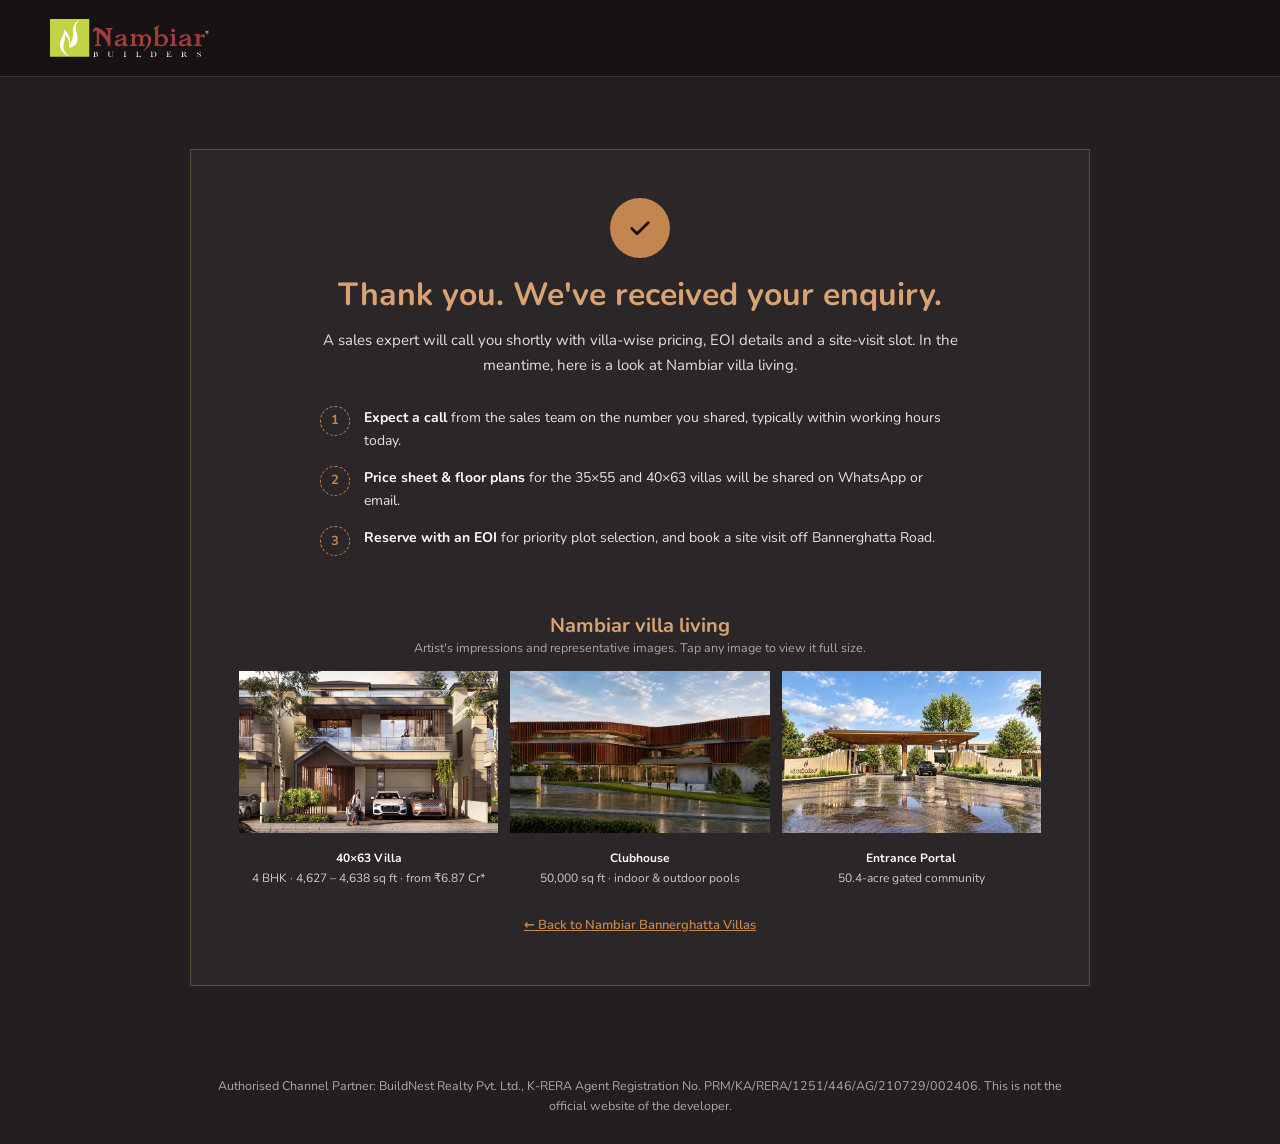
==== thank-you.html @ ddde12aa "Nambiar Ultra-Luxury Villas, Bannerghatta Road landing page Casa Luxura format, Charcoal & Timber th" ====
<!DOCTYPE html>
<html lang="en-IN" class="theme-timber">
<head>
<meta charset="utf-8">
<meta name="viewport" content="width=device-width, initial-scale=1, viewport-fit=cover">
<title>Thank You | Nambiar Bannerghatta Villas</title>
<meta name="robots" content="noindex, nofollow">
<meta name="description" content="Thanks for your enquiry about Nambiar Ultra-Luxury Villas, Bannerghatta Road. The sales team will call you shortly with the price sheet, floor plans and EOI details.">
<link rel="icon" type="image/png" sizes="32x32" href="assets/img/favicon-32x32.png">
<link rel="apple-touch-icon" sizes="180x180" href="assets/img/apple-touch-icon.png">
<link rel="stylesheet" href="assets/css/styles.css">
<script src="assets/js/config.js"></script>
<script>
  window.dataLayer = window.dataLayer || [];
  // Fire the conversion event only once per real enquiry: the form leaves a one-time lead_id in this tab.
  // A refresh, a bookmark or a direct visit gets "thank_you_revisit" instead, so it can't count as a second lead.
  (function () {
    var id = null;
    try { id = sessionStorage.getItem("psw_ty"); sessionStorage.removeItem("psw_ty"); } catch (e) {}
    window.dataLayer.push(id
      ? { event: "lead_thank_you", project: "Nambiar Ultra-Luxury Villas Bannerghatta Road", lead_id: id }
      : { event: "thank_you_revisit", project: "Nambiar Ultra-Luxury Villas Bannerghatta Road" });
  })();
  (function (id) {
    if (!id) return;
    (function(w,d,s,l,i){w[l]=w[l]||[];w[l].push({'gtm.start':new Date().getTime(),event:'gtm.js'});var f=d.getElementsByTagName(s)[0],j=d.createElement(s),dl=l!='dataLayer'?'&l='+l:'';j.async=true;j.src='https://www.googletagmanager.com/gtm.js?id='+i+dl;f.parentNode.insertBefore(j,f);})(window,document,'script','dataLayer',id);
  })(window.SS_CONFIG && window.SS_CONFIG.gtmId);
</script>
</head>
<body>
<svg class="sprite" width="0" height="0" aria-hidden="true" focusable="false">
  <symbol id="i-phone" viewBox="0 0 24 24"><path fill="currentColor" d="M6.6 10.8a15.1 15.1 0 0 0 6.6 6.6l2.2-2.2c.3-.3.7-.4 1-.2 1.1.4 2.3.6 3.6.6.6 0 1 .4 1 1V20c0 .6-.4 1-1 1A17 17 0 0 1 3 4c0-.6.4-1 1-1h3.5c.6 0 1 .4 1 1 0 1.3.2 2.5.6 3.6.1.3 0 .7-.2 1z"/></symbol>
  <symbol id="i-wa" viewBox="0 0 24 24"><path fill="currentColor" d="M12 2a10 10 0 0 0-8.6 15.1L2 22l5-1.3A10 10 0 1 0 12 2zm0 18.2c-1.6 0-3.1-.4-4.4-1.2l-.3-.2-3 .8.8-2.9-.2-.3A8.2 8.2 0 1 1 12 20.2zm4.5-6.1c-.2-.1-1.5-.7-1.7-.8-.2-.1-.4-.1-.6.1l-.8 1c-.1.2-.3.2-.5.1a6.7 6.7 0 0 1-3.3-2.9c-.3-.4.2-.4.7-1.4.1-.2 0-.3 0-.5l-.8-1.8c-.2-.5-.4-.4-.6-.4h-.5c-.2 0-.5.1-.7.3-.2.3-.9.9-.9 2.2s.9 2.5 1 2.7c.1.2 1.8 2.8 4.4 3.9 1.6.7 2.3.8 3.1.6.5-.1 1.5-.6 1.7-1.2.2-.6.2-1.1.2-1.2-.1-.1-.3-.2-.5-.3z"/></symbol>
  <symbol id="i-close" viewBox="0 0 24 24"><path d="M6 6l12 12M18 6L6 18" stroke="currentColor" stroke-width="1.8" stroke-linecap="round"/></symbol>
</svg>

<header class="site-header" id="top">
  <div class="wrap header-inner">
    <a class="brand brand-lockup" href="index.html" aria-label="Nambiar Builders, authorised channel partner, back to the villas page">
      <img class="brand-logo" src="assets/img/nambiar-logo-white.svg" width="159" height="38" alt="Nambiar Builders">
      
      <span class="brand-cp">Authorized<br>Channel Partner</span>
    </a>
  </div>
</header>

<main class="ty">
  <div class="wrap">
    <section class="ty-card" aria-labelledby="ty-title">
      <div class="ty-tick" aria-hidden="true"><svg viewBox="0 0 24 24" width="28" height="28"><path fill="none" stroke="currentColor" stroke-width="2.4" stroke-linecap="round" stroke-linejoin="round" d="M5 12.5l4.5 4.5L19 7.5"/></svg></div>
      <h1 id="ty-title" class="display">Thank you. We've received your enquiry.</h1>
      <p class="ty-lede">A sales expert will call you shortly with villa-wise pricing, EOI details and a site-visit slot. In the meantime, here is a look at Nambiar villa living.</p>
      <ol class="ty-steps">
        <li><span class="no">1</span><span><strong>Expect a call</strong> from the sales team on the number you shared, typically within working hours today.</span></li>
        <li><span class="no">2</span><span><strong>Price sheet &amp; floor plans</strong> for the 35×55 and 40×63 villas will be shared on WhatsApp or email.</span></li>
        <li><span class="no">3</span><span><strong>Reserve with an EOI</strong> for priority plot selection, and book a site visit off Bannerghatta Road.</span></li>
      </ol>
      <div class="ty-actions">
        <a class="btn js-phone" href="#" hidden><svg aria-hidden="true" width="16" height="16"><use href="#i-phone"/></svg>&nbsp;Call Sales Now</a>
        <a class="btn-outline js-whatsapp" href="#" target="_blank" rel="noopener" hidden><svg aria-hidden="true" width="16" height="16"><use href="#i-wa"/></svg>&nbsp;Chat on WhatsApp</a>
      </div>

      <div class="ty-plans">
        <h2>Nambiar villa living</h2>
        <p>Artist's impressions and representative images. Tap any image to view it full size.</p>
        <div class="ty-grid">
          <figure><button class="js-lightbox" type="button" data-full="assets/img/elev-4063w-900.webp" data-caption="Artist's impression"><img src="assets/img/elev-4063w-900.webp" width="900" height="506" alt="Villa elevation, artist's impression" loading="lazy" decoding="async"></button><figcaption><strong>40×63 Villa</strong>4 BHK · 4,627 – 4,638 sq ft · from ₹6.87 Cr*</figcaption></figure>
          <figure><button class="js-lightbox" type="button" data-full="assets/img/club-lake-900.webp" data-caption="Artist's impression"><img src="assets/img/club-lake-900.webp" width="900" height="506" alt="Clubhouse, artist's impression" loading="lazy" decoding="async"></button><figcaption><strong>Clubhouse</strong>50,000 sq ft · indoor &amp; outdoor pools</figcaption></figure>
          <figure><button class="js-lightbox" type="button" data-full="assets/img/portal-day-900.webp" data-caption="Artist's impression"><img src="assets/img/portal-day-900.webp" width="900" height="506" alt="Entrance portal, artist's impression" loading="lazy" decoding="async"></button><figcaption><strong>Entrance Portal</strong>50.4-acre gated community</figcaption></figure>
        </div>
      </div>
      <a class="ty-back" href="index.html">← Back to Nambiar Bannerghatta Villas</a>
    </section>
  </div>
</main>
<p class="ty-cp" style="max-width:900px;margin:0 auto;padding:18px max(16px,env(safe-area-inset-right,0px)) 28px max(16px,env(safe-area-inset-left,0px));font-size:12.5px;line-height:1.6;color:#a9a9a9;text-align:center">Authorised Channel Partner: BuildNest Realty Pvt. Ltd., K-RERA Agent Registration No. PRM/KA/RERA/1251/446/AG/210729/002406. This is not the official website of the developer.</p>

<dialog class="lightbox" id="lightbox" aria-label="Image viewer">
  <button class="modal-close" type="button" aria-label="Close" data-close><svg aria-hidden="true" width="18" height="18"><use href="#i-close"/></svg></button>
  <button class="lb-nav lb-prev" type="button" aria-label="Previous image">&#8249;</button>
  <figure><img src="" alt=""><figcaption></figcaption></figure>
  <button class="lb-nav lb-next" type="button" aria-label="Next image">&#8250;</button>
</dialog>

<script>
(function () {
  var CFG = window.SS_CONFIG || {};
  if (CFG.phoneE164) document.querySelectorAll(".js-phone").forEach(function (a) { a.href = "tel:" + CFG.phoneE164; a.hidden = false; });
  if (CFG.phoneDisplay) document.querySelectorAll(".js-phone-text").forEach(function (s) { s.textContent = String(CFG.phoneDisplay).replace(/ /g, " "); });
  if (CFG.whatsappNumber) {
    var href = "https://wa.me/" + String(CFG.whatsappNumber).replace(/\D/g, "") + "?text=" + encodeURIComponent(CFG.whatsappMessage || "");
    document.querySelectorAll(".js-whatsapp").forEach(function (a) { a.href = href; a.hidden = false; });
  }
  var lb = document.getElementById("lightbox"), img = lb.querySelector("img"), cap = lb.querySelector("figcaption");
  var items = Array.prototype.slice.call(document.querySelectorAll(".js-lightbox")), i = 0;
  function show(n) { i = (n + items.length) % items.length; img.src = items[i].getAttribute("data-full"); cap.textContent = img.alt = items[i].getAttribute("data-caption") || ""; }
  items.forEach(function (el, n) { el.addEventListener("click", function () { show(n); if (lb.showModal) lb.showModal(); else window.open(el.getAttribute("data-full"), "_blank"); }); });
  lb.querySelector(".lb-prev").addEventListener("click", function () { show(i - 1); });
  lb.querySelector(".lb-next").addEventListener("click", function () { show(i + 1); });
  lb.addEventListener("click", function (e) { if (e.target === lb || e.target.closest("[data-close]")) lb.close(); });
  lb.addEventListener("keydown", function (e) { if (e.key === "ArrowRight") show(i + 1); if (e.key === "ArrowLeft") show(i - 1); });
})();
</script>
</body>
</html>
---- assets/css/styles.css ----
/* Nambiar Ultra-Luxury Villas, Bannerghatta Road — landing page in the dark/gold "Casa Luxura" format.
   Montserrat throughout, charcoal #1b1b1b bands with a faint leaf texture, gold #f4c46a accents,
   gold accordion bars, pale-yellow location card, white site-visit popup with underline fields. */
/* Nambiar brand fonts, self-hosted */
@font-face{font-family:"Nunito";font-style:normal;font-weight:300;font-display:swap;src:url("../fonts/nunito-latin-300-normal.woff2") format("woff2")}
@font-face{font-family:"Nunito";font-style:normal;font-weight:400;font-display:swap;src:url("../fonts/nunito-latin-400-normal.woff2") format("woff2")}
@font-face{font-family:"Nunito";font-style:normal;font-weight:600;font-display:swap;src:url("../fonts/nunito-latin-600-normal.woff2") format("woff2")}
@font-face{font-family:"Nunito";font-style:normal;font-weight:700;font-display:swap;src:url("../fonts/nunito-latin-700-normal.woff2") format("woff2")}
@font-face{font-family:"Nunito";font-style:normal;font-weight:800;font-display:swap;src:url("../fonts/nunito-latin-800-normal.woff2") format("woff2")}
@font-face{font-family:"Jost";font-style:normal;font-weight:300;font-display:swap;src:url("../fonts/jost-latin-300-normal.woff2") format("woff2")}
@font-face{font-family:"Jost";font-style:normal;font-weight:400;font-display:swap;src:url("../fonts/jost-latin-400-normal.woff2") format("woff2")}
@font-face{font-family:"Jost";font-style:normal;font-weight:500;font-display:swap;src:url("../fonts/jost-latin-500-normal.woff2") format("woff2")}
@font-face{font-family:"Jost";font-style:normal;font-weight:600;font-display:swap;src:url("../fonts/jost-latin-600-normal.woff2") format("woff2")}
:root {
  --bg: #1b1b1b;
  --bg-2: #212121;
  --bg-3: #111111;
  --gold: #f4c46a;
  --gold-text: #f0bf5f;
  --gold-deep: #d9a441;
  --pale: #ecdc86;
  --text: #ffffff;
  --muted: #cfcfcf;
  --line: rgba(255,255,255,.14);
  --ink: #111111;
  --font: "Nunito", system-ui, -apple-system, "Segoe UI", sans-serif;
  --font-ui: "Jost", "Nunito", system-ui, sans-serif;
  --wrap: 1180px;
  --gutter: clamp(16px, 4vw, 40px);
  --header-h: 76px;
  color-scheme: dark;
}
*, *::before, *::after { box-sizing: border-box; }
[hidden] { display: none !important; }
html { scroll-behavior: smooth; scroll-padding-top: calc(var(--header-h) + 8px); -webkit-text-size-adjust: 100%; }
body { margin: 0; font-family: var(--font); font-size: 15px; line-height: 1.65; color: var(--text); background: var(--bg); overflow-x: hidden; }
img { max-width: 100%; height: auto; display: block; }
a { color: inherit; }
button { font: inherit; color: inherit; cursor: pointer; }
h1, h2, h3, h4 { margin: 0; line-height: 1.2; font-weight: 700; }
p { margin: 0 0 1em; }
.sprite { position: absolute; width: 0; height: 0; overflow: hidden; }
.sr-only { position: absolute; width: 1px; height: 1px; overflow: hidden; clip: rect(0 0 0 0); white-space: nowrap; }
.skip { position: absolute; left: -999px; top: 8px; background: #fff; color: #000; padding: 8px 14px; z-index: 200; }
.skip:focus { left: 8px; }
.wrap { width: 100%; max-width: calc(var(--wrap) + 2 * var(--gutter)); margin: 0 auto; padding: 0 var(--gutter); }
.center { text-align: center; }

/* leaf texture used on the dark bands */
.tex { position: relative; background-color: var(--bg); }
.tex::before { content: ""; position: absolute; inset: 0; pointer-events: none; opacity: .5;
  background-image:
    radial-gradient(ellipse 7px 3px at 20% 30%, rgba(255,255,255,.05) 60%, transparent 62%),
    radial-gradient(ellipse 3px 7px at 70% 60%, rgba(255,255,255,.05) 60%, transparent 62%),
    radial-gradient(ellipse 6px 2.5px at 45% 80%, rgba(255,255,255,.045) 60%, transparent 62%),
    radial-gradient(ellipse 2.5px 6px at 85% 15%, rgba(255,255,255,.045) 60%, transparent 62%);
  background-size: 46px 46px, 52px 52px, 38px 38px, 60px 60px; }
.tex > * { position: relative; }

/* ---------- buttons ---------- */
.btn-gold { display: inline-flex; align-items: center; justify-content: center; gap: 8px; min-height: 46px; padding: 0 26px; border: 0; border-radius: 2px; background: var(--gold); color: var(--ink); font-size: 12.5px; font-weight: 700; letter-spacing: .06em; text-transform: uppercase; text-decoration: none; box-shadow: 6px 6px 0 rgba(0,0,0,.55); transition: transform .15s, box-shadow .15s, background .15s; }
.btn-gold:hover { background: #f7d088; transform: translate(-1px,-1px); box-shadow: 8px 8px 0 rgba(0,0,0,.55); }
.btn-line { display: inline-flex; align-items: center; justify-content: center; min-height: 40px; padding: 0 18px; border: 1px solid var(--gold); border-radius: 2px; background: transparent; color: var(--gold); font-size: 12px; font-weight: 600; letter-spacing: .06em; text-transform: uppercase; text-decoration: none; }
.btn-line:hover { background: var(--gold); color: var(--ink); }

/* ---------- header ---------- */
.site-header { position: sticky; top: 0; z-index: 60; background: rgba(17,17,17,.92); backdrop-filter: blur(8px); -webkit-backdrop-filter: blur(8px); border-bottom: 1px solid rgba(244,196,106,.18); }
.header-inner { display: flex; align-items: center; gap: 18px; min-height: var(--header-h); }
.brand { display: inline-flex; align-items: center; gap: 14px; text-decoration: none; flex: 0 0 auto; }
.brand img { height: 38px; width: auto; }
.brand-cp { font-size: 10.5px; font-weight: 600; line-height: 1.3; letter-spacing: .14em; text-transform: uppercase; color: var(--muted); border-left: 1px solid var(--line); padding-left: 14px; }
.site-nav { display: none; margin-left: auto; gap: 20px; }
.site-nav a { white-space: nowrap; font-size: 12px; font-weight: 600; letter-spacing: .08em; text-transform: uppercase; text-decoration: none; color: #e8e8e8; padding: 6px 0; border-bottom: 2px solid transparent; }
.site-nav a:hover, .site-nav a.is-active { color: var(--gold); border-color: var(--gold); }
.hdr-cta { margin-left: auto; display: flex; gap: 10px; align-items: center; }
.hdr-cta .btn-gold { min-height: 40px; padding: 0 16px; box-shadow: none; }
.hdr-cta .btn-line { display: none; }
.nav-toggle { width: 42px; height: 42px; border: 1px solid var(--line); border-radius: 2px; background: transparent; display: inline-flex; flex-direction: column; align-items: center; justify-content: center; gap: 5px; }
.nav-toggle span { width: 18px; height: 2px; background: #fff; }
.site-nav.is-open { display: flex; position: absolute; left: 0; right: 0; top: 100%; flex-direction: column; gap: 0; padding: 8px var(--gutter) 16px; background: #111; border-bottom: 1px solid var(--line); }
.site-nav.is-open a { padding: 12px 0; border-bottom: 1px solid var(--line); }
@media (min-width: 1260px) {
  .site-nav { display: flex; }
  .nav-toggle { display: none; }
  .hdr-cta { margin-left: 22px; }
  .hdr-cta .btn-line { display: inline-flex; }
}
@media (max-width: 560px) {
  .brand img { height: 30px; }
  .brand-cp { display: none; }
  .hdr-cta .btn-gold { font-size: 11px; padding: 0 12px; }
}

/* ---------- hero ---------- */
.hero { position: relative; min-height: clamp(520px, 52vw, 720px); display: flex; overflow: hidden; background: #222; }
.hero > img { position: absolute; inset: 0; width: 100%; height: 100%; object-fit: cover; object-position: 60% 50%; }
.hero::after { content: ""; position: absolute; inset: 0; background:
  linear-gradient(90deg, rgba(0,0,0,.62) 0%, rgba(0,0,0,.25) 45%, rgba(0,0,0,.15) 60%, rgba(0,0,0,.55) 100%),
  linear-gradient(0deg, rgba(0,0,0,.65) 0%, transparent 38%); }
.hero-inner { position: relative; z-index: 1; width: 100%; display: grid; align-content: space-between; gap: 28px; padding-top: clamp(36px, 6vw, 80px); padding-bottom: clamp(22px, 3vw, 36px); }
.hero-big { margin: 0; text-transform: uppercase; color: #fff; line-height: .88; }
.hero-big small { display: block; font-size: clamp(16px, 2vw, 26px); font-weight: 600; letter-spacing: .04em; margin-bottom: 6px; }
.hero-big strong { display: block; font-size: clamp(64px, 11vw, 168px); font-weight: 200; letter-spacing: -.01em; }
.hero-big em { display: block; font-style: normal; font-size: clamp(20px, 2.6vw, 38px); font-weight: 600; letter-spacing: .02em; margin-top: 6px; }
.hero-right { justify-self: end; text-align: center; display: grid; gap: 10px; justify-items: center; }
.hero-right img { height: clamp(40px, 4vw, 54px); width: auto; }
.hero-right .h-line1 { font-size: clamp(18px, 2.2vw, 30px); font-weight: 500; letter-spacing: .04em; text-transform: uppercase; }
.hero-right .h-line2 { font-size: clamp(16px, 1.8vw, 24px); font-weight: 700; letter-spacing: .04em; text-transform: uppercase; color: var(--gold); }
.hero-strip { justify-self: end; display: flex; align-items: stretch; gap: 0; text-transform: uppercase; }
.hero-strip > div { padding: 4px 18px; text-align: left; }
.hero-strip > div + div { border-left: 1px solid rgba(255,255,255,.55); }
.hero-strip b { display: block; font-size: clamp(12.5px, 1.2vw, 15px); font-weight: 700; letter-spacing: .04em; }
.hero-strip span { font-size: 11px; letter-spacing: .04em; color: #eee; }
.hero-strip .price { font-size: clamp(22px, 2.2vw, 30px); font-weight: 800; color: var(--gold); letter-spacing: 0; }
.hero-strip .price small { font-size: 11px; font-weight: 700; color: #fff; margin-left: 3px; }
.hero-cta { justify-self: end; }
.hero-rep { position: absolute; right: 10px; bottom: 6px; z-index: 1; margin: 0; font-size: 10px; color: rgba(255,255,255,.7); }
@media (max-width: 760px) {
  .hero-inner { align-content: end; }
  .hero-big { margin-bottom: auto; }
  .hero-right, .hero-strip, .hero-cta { justify-self: start; text-align: left; justify-items: start; }
  .hero-strip > div:first-child { padding-left: 0; }
}

/* ---------- title band + fun facts ---------- */
.band { padding: clamp(34px, 5vw, 56px) 0; border-bottom: 1px solid #0d0d0d; }
.band-title { font-size: clamp(19px, 2.3vw, 30px); font-weight: 700; color: var(--gold-text); text-transform: uppercase; letter-spacing: .02em; text-align: center; }
.band-sub { max-width: 860px; margin: 10px auto 0; text-align: center; color: #e5e5e5; font-size: 14px; }
.facts { list-style: none; margin: clamp(28px, 4vw, 46px) 0 0; padding: 0; display: grid; grid-template-columns: repeat(2, 1fr); gap: 28px 16px; text-align: center; }
@media (min-width: 900px) { .facts { grid-template-columns: repeat(4, 1fr); } }
.fact-ic { width: 66px; height: 66px; margin: 0 auto 12px; border: 1.5px dashed rgba(255,255,255,.65); border-radius: 50%; display: grid; place-items: center; color: #fff; }
.fact-ic svg { width: 30px; height: 30px; }
.facts strong { display: block; font-size: clamp(19px, 2vw, 24px); font-weight: 700; color: var(--gold-text); }
.facts span { font-size: 11.5px; font-weight: 600; letter-spacing: .06em; text-transform: uppercase; }

/* ---------- section scaffolding ---------- */
.sec { padding: clamp(48px, 7vw, 88px) 0; }
.sec-alt { background: var(--bg-2); }
.h2 { font-size: clamp(22px, 2.6vw, 32px); font-weight: 700; color: var(--gold-text); text-align: center; }
.h2.upper { text-transform: uppercase; }
.sec-sub { text-align: center; color: #e0e0e0; font-size: 13.5px; margin: 10px auto 0; max-width: 820px; }
.sec-head { margin-bottom: clamp(26px, 4vw, 44px); }

/* ---------- about ---------- */
.about-grid { display: grid; gap: 32px; align-items: center; }
@media (min-width: 900px) { .about-grid { grid-template-columns: 1fr 1fr; gap: 48px; } }
.about-wm { position: relative; }
.about-wm::before { content: "About"; position: absolute; top: 14px; left: 50%; transform: translateX(-50%); font-size: 64px; font-weight: 800; color: rgba(255,255,255,.04); pointer-events: none; }
.about-h { font-size: clamp(30px, 4vw, 48px); font-weight: 800; color: var(--gold-text); text-transform: uppercase; margin-bottom: 20px; letter-spacing: .01em; }
.about-text p { font-size: 14.5px; color: #eaeaea; }
.about-text strong { color: #fff; }
.about-img { margin: 0; }
.about-img img { width: 100%; aspect-ratio: 4 / 5; object-fit: cover; }
@media (min-width: 900px) { .about-img img { aspect-ratio: 1 / 1; } }

/* ---------- highlights ---------- */
.hl { list-style: none; margin: 0; padding: 0; display: grid; grid-template-columns: repeat(2, 1fr); gap: 34px 16px; text-align: center; }
@media (min-width: 900px) { .hl { grid-template-columns: repeat(3, 1fr); gap: 44px 24px; } }
.hl li { display: grid; justify-items: center; gap: 12px; }
.hl .fact-ic { margin: 0; }
.hl strong { font-size: clamp(15px, 1.7vw, 20px); font-weight: 700; color: var(--gold-text); }

/* ---------- gold accordions (details/summary) ---------- */
.acc { display: grid; gap: 22px; }
.acc details { background: transparent; }
.acc summary { list-style: none; display: flex; align-items: center; justify-content: space-between; gap: 14px; padding: 14px 18px; background: var(--gold); color: var(--ink); font-size: 12.5px; font-weight: 700; letter-spacing: .04em; text-transform: uppercase; border-radius: 3px; cursor: pointer; }
.acc summary::-webkit-details-marker { display: none; }
.acc summary::after { content: ""; flex: 0 0 auto; width: 9px; height: 9px; border-right: 1.6px solid currentColor; border-bottom: 1.6px solid currentColor; transform: rotate(45deg) translateY(-3px); transition: transform .2s; }
.acc details[open] > summary { border-radius: 3px 3px 0 0; }
.acc details[open] > summary::after { transform: rotate(-135deg) translateY(-2px); }
.acc-body { padding: 22px 4px 6px; color: #e8e8e8; font-size: 14px; }
.acc-white .acc-body { background: #fff; color: #222; padding: 14px 14px 10px; font-size: 13px; border-radius: 0 0 3px 3px; }
.acc-white .acc-body p { margin: 0 0 8px; }
.acc-white .acc-body strong { color: #000; }
.lux-feature { display: grid; gap: 22px; align-items: center; margin-bottom: 18px; }
@media (min-width: 860px) { .lux-feature { grid-template-columns: 1fr 1.25fr; gap: 34px; } }
.lux-feature img { width: 100%; aspect-ratio: 16 / 9; object-fit: cover; }
.thumbs { display: grid; grid-template-columns: repeat(3, 1fr); gap: 10px; margin-top: 12px; }
@media (min-width: 860px) { .thumbs { grid-template-columns: repeat(6, 1fr); } }
.thumbs button { padding: 0; border: 0; background: #000; cursor: zoom-in; }
.thumbs img { width: 100%; aspect-ratio: 4 / 3; object-fit: cover; transition: opacity .2s; }
.thumbs button:hover img { opacity: .8; }
.ic-list { list-style: none; margin: 0; padding: 0; display: grid; grid-template-columns: repeat(2, 1fr); gap: 18px 14px; }
@media (min-width: 700px) { .ic-list { grid-template-columns: repeat(3, 1fr); } }
@media (min-width: 1000px) { .ic-list { grid-template-columns: repeat(6, 1fr); } }
.ic-list li { display: grid; justify-items: center; text-align: center; gap: 8px; font-size: 12.5px; font-weight: 600; }
.ic-list .fact-ic { width: 54px; height: 54px; margin: 0; }
.ic-list .fact-ic svg { width: 24px; height: 24px; }
.ic-list em { font-style: normal; font-size: 10.5px; color: var(--gold-text); }

/* ---------- price table ---------- */
.pt-wrap { overflow-x: auto; border: 1px solid rgba(244,196,106,.35); }
.pt { width: 100%; min-width: 640px; border-collapse: collapse; font-size: 14.5px; }
.pt th { background: var(--gold); color: var(--ink); font-size: 11.5px; font-weight: 700; letter-spacing: .08em; text-transform: uppercase; padding: 15px 12px; }
.pt td { padding: 15px 12px; text-align: center; border-top: 1px solid var(--line); }
.pt td:first-child { text-align: left; padding-left: 20px; font-weight: 600; }
.pt tbody tr:nth-child(odd) td { background: rgba(255,255,255,.03); }
.pt .p-cta { border: 0; background: none; padding: 0; color: var(--gold-text); font-weight: 700; text-decoration: underline; text-underline-offset: 3px; }
.fine { margin: 14px 0 0; font-size: 11.5px; color: #a9a9a9; text-align: center; }

/* ---------- gallery slider ---------- */
.slider { position: relative; }
.slide-row { display: grid; grid-auto-flow: column; grid-auto-columns: 100%; gap: 16px; overflow-x: auto; scroll-snap-type: x mandatory; scrollbar-width: none; }
.slide-row::-webkit-scrollbar { display: none; }
@media (min-width: 760px) { .slide-row { grid-auto-columns: calc(50% - 8px); } }
.slide-row figure { margin: 0; scroll-snap-align: start; }
.slide-row button { display: block; width: 100%; padding: 0; border: 0; background: #000; cursor: zoom-in; }
.slide-row img { width: 100%; aspect-ratio: 16 / 10; object-fit: cover; }
.slide-row figcaption { margin-top: 10px; text-align: center; font-size: 13px; font-weight: 600; }
.slide-row figcaption span { display: block; font-size: 11px; font-weight: 400; color: #a9a9a9; }
.s-nav { position: absolute; top: calc(50% - 30px); width: 44px; height: 44px; border: 0; background: rgba(0,0,0,.55); color: #fff; font-size: 30px; line-height: 1; display: grid; place-items: center; z-index: 2; }
.s-nav:hover { background: var(--gold); color: var(--ink); }
.s-prev { left: 8px; } .s-next { right: 8px; }
@media (min-width: 1300px) { .s-prev { left: -58px; } .s-next { right: -58px; } .s-nav { background: transparent; } }

/* ---------- master plan ---------- */
.mp-grid { display: grid; gap: 20px; }
@media (min-width: 860px) { .mp-grid { grid-template-columns: 1fr 1fr; } }
.mp-grid button { padding: 0; border: 0; background: #fff; cursor: zoom-in; display: block; width: 100%; }
.mp-grid img { width: 100%; height: clamp(280px, 34vw, 430px); object-fit: contain; background: #fff; }
.mp-grid figure { margin: 0; }
.mp-grid figcaption { margin-top: 10px; text-align: center; font-size: 12.5px; font-weight: 600; letter-spacing: .05em; text-transform: uppercase; color: var(--gold-text); }

/* ---------- floor plans ---------- */
.fp { display: grid; gap: 20px; }
@media (min-width: 700px) { .fp { grid-template-columns: repeat(2, 1fr); } }
.fp-card { background: #fff; color: var(--ink); display: flex; flex-direction: column; }
.fp-img { position: relative; padding: 0; border: 0; background: #fff; display: block; width: 100%; cursor: pointer; overflow: hidden; }
.fp-img img { width: 100%; aspect-ratio: 16 / 6.2; object-fit: contain; filter: blur(3px); opacity: .9; transform: scale(1.02); }
.fp-img .fp-lockbtn { position: absolute; left: 50%; top: 50%; transform: translate(-50%, -50%); }
.fp-meta { padding: 14px 16px 18px; display: grid; gap: 4px; text-align: center; border-top: 1px solid #eee; }
.fp-meta h3 { font-size: 15px; font-weight: 800; text-transform: uppercase; letter-spacing: .04em; }
.fp-meta p { margin: 0; font-size: 12.5px; color: #444; }
.fp-meta .fp-price { font-size: 15px; font-weight: 800; color: #9c6b13; }

/* ---------- why ---------- */
.why-grid { display: grid; gap: 30px; align-items: center; }
@media (min-width: 900px) { .why-grid { grid-template-columns: 1fr 1fr; gap: 40px; } }
.ticks { list-style: none; margin: 0; padding: 0; display: grid; gap: 18px; }
.ticks li { display: flex; gap: 10px; font-size: clamp(16px, 1.7vw, 20px); font-weight: 700; color: var(--gold-text); }
.ticks li::before { content: "\2714"; flex: 0 0 auto; }
.why-img img { width: 100%; aspect-ratio: 16 / 10; object-fit: cover; }

/* ---------- location ---------- */
.loc-grid { display: grid; gap: 24px; align-items: stretch; }
@media (min-width: 900px) { .loc-grid { grid-template-columns: 1fr 1.25fr; } }
.loc-card { background: var(--pale); color: var(--ink); padding: 24px 26px; }
.loc-card h3 { font-size: 15.5px; font-weight: 700; margin-bottom: 14px; }
.loc-card ul { margin: 0; padding-left: 18px; display: grid; gap: 8px; font-size: 13px; font-weight: 500; }
.loc-card .fine { text-align: left; color: #5b5326; }
.loc-map { position: relative; min-height: 320px; background: #2a2a2a; }
.loc-map iframe { position: absolute; inset: 0; width: 100%; height: 100%; border: 0; filter: grayscale(.2); }
.loc-map a { position: absolute; left: 12px; bottom: 12px; z-index: 1; }

/* ---------- spec columns ---------- */
.spec-cols { display: grid; gap: 18px; align-items: start; }
@media (min-width: 860px) { .spec-cols { grid-template-columns: repeat(3, 1fr); } }
.spec-cols .acc { gap: 14px; }

/* ---------- faq ---------- */
.faq { max-width: 880px; margin: 0 auto; }
.faq .acc { gap: 14px; }
.faq .acc-body { padding: 16px 6px 4px; }

/* ---------- developer ---------- */
.dev { display: grid; gap: 22px; align-items: center; }
@media (min-width: 860px) { .dev { grid-template-columns: auto 1fr; gap: 48px; } }
.dev-logo { background: #fff; padding: 18px 22px; justify-self: start; }
.dev-logo img { width: 220px; height: auto; }
.dev p { color: #e5e5e5; font-size: 14.5px; }

/* ---------- footer ---------- */
.site-footer { background: var(--bg-3); padding: 34px 0 calc(34px + 64px); font-size: 12px; color: #bdbdbd; }
.foot-top { display: flex; flex-wrap: wrap; gap: 14px 30px; align-items: center; justify-content: space-between; padding-bottom: 18px; border-bottom: 1px solid var(--line); margin-bottom: 18px; color: #fff; font-weight: 600; }
.foot-top img { height: 30px; width: auto; }
.site-footer p { margin: 0 0 10px; line-height: 1.7; }
.site-footer strong { color: #fff; }
@media (min-width: 900px) { .site-footer { padding-bottom: 34px; } }

/* ---------- floating bits ---------- */
.side-tab { position: fixed; left: 0; top: 50%; z-index: 55; transform: translateY(-50%); border: 0; background: #e3262c; color: #fff; padding: 14px 8px; writing-mode: vertical-rl; transform-origin: center; font-size: 12px; font-weight: 700; letter-spacing: .04em; }
.side-tab span { display: inline-block; transform: rotate(180deg); }
.wa-float { position: fixed; right: 18px; bottom: 86px; z-index: 55; width: 54px; height: 54px; border-radius: 50%; background: #25d366; color: #fff; display: grid; place-items: center; box-shadow: 0 6px 18px rgba(0,0,0,.4); }
.to-top { position: fixed; right: 18px; bottom: 150px; z-index: 55; width: 44px; height: 44px; display: grid; place-items: center; background: #4a4a4a; color: #ddd; font-size: 11px; font-weight: 700; text-decoration: none; border: 1px solid #666; }
.action-bar { position: fixed; left: 0; right: 0; bottom: 0; z-index: 56; display: flex; gap: 0; background: #111; border-top: 1px solid rgba(244,196,106,.35); }
.action-bar > * { flex: 1; min-height: 54px; display: inline-flex; align-items: center; justify-content: center; gap: 8px; border: 0; font-size: 12.5px; font-weight: 700; letter-spacing: .05em; text-transform: uppercase; text-decoration: none; }
.ab-callback { background: var(--gold); color: var(--ink); }
.ab-wa { background: #111; color: #fff; }
@media (min-width: 900px) { .action-bar { display: none; } .wa-float { bottom: 24px; } .to-top { bottom: 88px; } }

/* ---------- popup (white, gold title, underline fields) ---------- */
.modal { width: min(440px, calc(100vw - 28px)); max-height: calc(100vh - 28px); padding: 0; border: 0; border-radius: 4px; background: #fff; color: #222; box-shadow: 0 24px 60px rgba(0,0,0,.5); }
.modal::backdrop { background: rgba(0,0,0,.6); }
.modal-head { display: flex; align-items: center; justify-content: space-between; gap: 12px; padding: 18px 22px; border-bottom: 1px solid #eee; }
.modal-title { margin: 0; font-size: 17px; font-weight: 700; color: var(--gold-deep); text-transform: uppercase; letter-spacing: .02em; }
.modal-close { border: 0; background: none; color: #555; width: 32px; height: 32px; display: grid; place-items: center; }
.modal-body { padding: 8px 22px 22px; }
.modal-lede { margin: 6px 0 4px; font-size: 12.5px; color: #555; }
.modal-perks { margin: 10px 0 0; padding: 0; list-style: none; display: grid; gap: 4px; font-size: 12px; color: #444; }
.modal-perks li::before { content: "\2714  "; color: var(--gold-deep); }

/* forms */
.lead-form { display: grid; gap: 4px; }
.field { display: grid; }
.lead-form input[type=text], .lead-form input[type=tel], .lead-form input[type=email], .lead-form select { width: 100%; min-height: 44px; border: 0; border-bottom: 1px solid #9a9a9a; border-radius: 0; background: transparent; color: #222; font: inherit; font-size: 14px; padding: 8px 6px; }
.lead-form input::placeholder { color: #888; font-size: 12px; text-transform: uppercase; letter-spacing: .04em; }
.lead-form input:focus, .lead-form select:focus { outline: none; border-bottom-color: var(--gold-deep); }
.phone-row { display: grid; grid-template-columns: 92px 1fr; gap: 10px; }
.err { min-height: 0; margin: 2px 0 0; font-size: 11.5px; color: #c62828; }
.err:empty { display: none; }
.hp { position: absolute; left: -9999px; width: 1px; height: 1px; overflow: hidden; }
.consent { display: flex; gap: 8px; align-items: flex-start; margin-top: 10px; font-size: 11px; line-height: 1.45; color: #555; }
.consent input { margin-top: 2px; accent-color: #000; }
.btn-submit { margin-top: 12px; min-height: 46px; border: 0; background: #000; color: #fff; font-size: 13px; font-weight: 600; letter-spacing: .06em; text-transform: uppercase; }
.btn-submit:hover { background: #222; }
.btn-submit[disabled] { opacity: .6; }
.form-status { margin: 8px 0 0; font-size: 12.5px; color: #333; }
.form-status:empty { display: none; }
.form-success { text-align: center; padding: 10px 0; }
.btn, .btn-dark { display: inline-flex; align-items: center; justify-content: center; min-height: 42px; padding: 0 18px; border: 0; background: #000; color: #fff; font-size: 12px; font-weight: 600; letter-spacing: .06em; text-transform: uppercase; text-decoration: none; margin-top: 10px; }
.assure { margin: 12px 0 0; font-size: 11px; color: #777; display: flex; gap: 6px; align-items: center; }

/* lightbox */
.lightbox { width: 100vw; height: 100vh; max-width: none; max-height: none; margin: 0; padding: 0; border: 0; background: rgba(0,0,0,.94); color: #fff; }
.lightbox::backdrop { background: rgba(0,0,0,.9); }
.lightbox figure { margin: 0; height: 100%; display: grid; place-items: center; align-content: center; gap: 10px; padding: 50px 60px; }
.lightbox img { max-width: 100%; max-height: calc(100vh - 140px); object-fit: contain; }
.lightbox figcaption { font-size: 13px; color: #ddd; text-align: center; }
.lightbox .modal-close { position: absolute; top: 12px; right: 12px; color: #fff; z-index: 2; }
.lb-nav { position: absolute; top: 50%; transform: translateY(-50%); width: 46px; height: 46px; border: 0; background: rgba(255,255,255,.12); color: #fff; font-size: 30px; z-index: 2; }
.lb-prev { left: 10px; } .lb-next { right: 10px; }
.noscript { padding: 12px; text-align: center; background: #fff3cd; color: #000; }
.fp-grid.is-unlocked .fp-img img { filter: none; opacity: 1; }
.fp-grid.is-unlocked .fp-lockbtn { display: none; }

@media (max-width: 1440px) and (min-width: 1260px) { .brand-cp { display: none; } }
.hdr-cta .btn-gold, .hdr-cta .btn-line { white-space: nowrap; }

/* ---------- thank-you page ---------- */
.ty { padding: clamp(36px, 6vw, 72px) 0; }
.ty-card { max-width: 900px; margin: 0 auto; background: var(--bg-2); border: 1px solid rgba(244,196,106,.25); padding: clamp(26px, 4vw, 48px); text-align: center; }
.ty-tick { width: 60px; height: 60px; margin: 0 auto 18px; border-radius: 50%; background: var(--gold); color: var(--ink); display: grid; place-items: center; }
.ty-card h1 { font-size: clamp(22px, 2.8vw, 32px); color: var(--gold-text); }
.ty-lede { margin: 14px auto 0; max-width: 640px; color: #e0e0e0; }
.ty-steps { list-style: none; margin: 28px auto 0; padding: 0; max-width: 640px; display: grid; gap: 14px; text-align: left; }
.ty-steps li { display: flex; gap: 14px; align-items: flex-start; font-size: 14px; color: #e5e5e5; }
.ty-steps .no { flex: 0 0 30px; height: 30px; border-radius: 50%; border: 1.5px dashed var(--gold); color: var(--gold); display: grid; place-items: center; font-weight: 700; font-size: 13px; }
.ty-steps strong { color: #fff; }
.ty-actions { margin-top: 22px; display: flex; flex-wrap: wrap; gap: 10px; justify-content: center; }
.ty-actions .btn, .ty-actions .btn-outline { background: var(--gold); color: var(--ink); display: inline-flex; align-items: center; min-height: 44px; padding: 0 20px; font-weight: 700; font-size: 12.5px; text-transform: uppercase; text-decoration: none; }
.ty-plans { margin-top: 36px; }
.ty-plans h2 { font-size: 20px; color: var(--gold-text); }
.ty-plans > p { font-size: 12.5px; color: #a9a9a9; }
.ty-grid { display: grid; grid-template-columns: repeat(auto-fit, minmax(200px, 1fr)); gap: 12px; }
.ty-grid figure { margin: 0; }
.ty-grid button { padding: 0; border: 0; background: #000; cursor: zoom-in; width: 100%; }
.ty-grid img { width: 100%; aspect-ratio: 16 / 10; object-fit: cover; }
.ty-grid figcaption { margin-top: 8px; font-size: 12px; color: #ccc; }
.ty-grid figcaption strong { display: block; color: #fff; }
.ty-back { display: inline-block; margin-top: 26px; color: var(--gold); font-weight: 600; font-size: 13px; }

/* mobile tidy-up */
@media (max-width: 760px) {
  .side-tab, .to-top { display: none; }
  .hero { min-height: 560px; }
  .hero-right img { display: none; }
  .hero-right .h-line1 { font-size: 18px; }
  .hero-strip { flex-direction: column; gap: 10px; }
  .hero-strip > div { padding: 0; }
  .hero-strip > div + div { border-left: 0; border-top: 1px solid rgba(255,255,255,.4); padding-top: 10px; }
  .hero-strip .price { white-space: nowrap; }
  .hero-big strong { font-size: 76px; }
  .hero-big em { font-size: 18px; }
}

/* Nambiar brand fonts: Nunito for text and headings, Jost for navigation, buttons and labels */
.site-nav a, .btn-gold, .btn-line, .acc summary, .pt th, .brand-cp, .facts span, .action-bar > *, .btn-submit, .modal-title, .hero-strip b, .hero-big small, .hero-big em, .h-line1, .h-line2, .band-title, .about-h, .fp-meta h3, .mp-grid figcaption, .side-tab { font-family: var(--font-ui); }
.hero-big strong { font-family: var(--font-ui); font-weight: 300; }

/* ================= THEME OPTIONS (set on <html class="theme-…">) ================= */
/* A. Forest Green — deep olive + sage, Nambiar leaf-green accents */
.theme-forest { --bg: #292f24; --bg-2: #313828; --bg-3: #1d2119; --gold: #c2d444; --gold-text: #d6e4a0; --gold-deep: #6f7d22; --pale: #e8f3e6; --line: rgba(232,243,230,.16); }
.theme-forest .site-header { background: rgba(29,33,25,.94); border-bottom-color: rgba(194,212,68,.25); }
.theme-forest .pt-wrap { border-color: rgba(194,212,68,.35); }
.theme-forest .ty-card { border-color: rgba(194,212,68,.3); }

/* B. Ivory & Nambiar Red — light, airy, editorial */
.theme-ivory { color-scheme: light; --bg: #f7f4ee; --bg-2: #efe9df; --bg-3: #231f20; --gold: #a33e3c; --gold-text: #a33e3c; --gold-deep: #a33e3c; --pale: #e8f3e6; --text: #231f20; --muted: #5d5856; --line: rgba(35,31,32,.14); }
.theme-ivory body { color: var(--text); }
.theme-ivory .tex::before { opacity: .9; filter: invert(1); }
.theme-ivory .site-header { background: rgba(247,244,238,.95); border-bottom-color: rgba(35,31,32,.1); }
.theme-ivory .site-nav a { color: #231f20; }
.theme-ivory .site-nav.is-open { background: #f7f4ee; }
.theme-ivory .nav-toggle span { background: #231f20; }
.theme-ivory .brand-cp { color: #5d5856; }
.theme-ivory .btn-gold, .theme-ivory .acc summary, .theme-ivory .pt th, .theme-ivory .ab-callback { color: #fff; }
.theme-ivory .btn-gold { box-shadow: 6px 6px 0 rgba(35,31,32,.18); }
.theme-ivory .btn-gold:hover { background: #8d3331; }
.theme-ivory .btn-line { color: #a33e3c; border-color: #a33e3c; }
.theme-ivory .btn-line:hover { color: #fff; }
.theme-ivory .fact-ic { border-color: rgba(35,31,32,.5); color: #231f20; }
.theme-ivory .band-sub, .theme-ivory .sec-sub, .theme-ivory .about-text p, .theme-ivory .acc-body, .theme-ivory .dev p, .theme-ivory .ty-lede, .theme-ivory .ty-steps li { color: #3c3837; }
.theme-ivory .about-text strong, .theme-ivory .ty-steps strong { color: #231f20; }
.theme-ivory .about-wm::before { color: rgba(35,31,32,.05); }
.theme-ivory .pt td { color: #231f20; }
.theme-ivory .pt tbody tr:nth-child(odd) td { background: rgba(35,31,32,.03); }
.theme-ivory .pt-wrap { border-color: rgba(163,62,60,.3); }
.theme-ivory .fine { color: #7a7472; }
.theme-ivory .slide-row figcaption { color: #231f20; }
.theme-ivory .facts span, .theme-ivory .ic-list li { color: #231f20; }
.theme-ivory .fp-card { box-shadow: 0 6px 24px rgba(0,0,0,.07); }
.theme-ivory .dev-logo { box-shadow: 0 6px 24px rgba(0,0,0,.07); }
.theme-ivory .site-footer { color: #c9c3bd; }
.theme-ivory .action-bar { background: #231f20; }
.theme-ivory .ty-card { background: #fff; border-color: rgba(163,62,60,.2); }
.theme-ivory .ty-tick { color: #fff; }

/* C. Charcoal & Timber — Nambiar charcoal with the copper of the clubhouse fins */
.theme-timber { --bg: #231f20; --bg-2: #2b2627; --bg-3: #171415; --gold: #c4864f; --gold-text: #d9a273; --gold-deep: #9a5f2c; --pale: #f1e4d6; --line: rgba(241,228,214,.14); }
.theme-timber .site-header { background: rgba(23,20,21,.94); border-bottom-color: rgba(196,134,79,.25); }
.theme-timber .btn-gold, .theme-timber .acc summary, .theme-timber .pt th, .theme-timber .ab-callback { color: #fff; }
.theme-timber .btn-gold:hover { background: #d29663; }
.theme-timber .pt-wrap { border-color: rgba(196,134,79,.35); }
.theme-ivory .hero, .theme-ivory .hero-strip span { color: #fff; }
.theme-ivory .hero .h-line2, .theme-ivory .hero-strip .price { color: #f3c2b6; }
.theme-ivory .brand img { content: url("../img/nambiar-logo-color.svg"); }

/* hero readability: soft, feathered shading only behind the text blocks */
.hero::after { background:
  radial-gradient(ellipse 68% 64% at 14% 30%, rgba(0,0,0,.70) 0%, rgba(0,0,0,.45) 45%, rgba(0,0,0,.12) 75%, rgba(0,0,0,0) 90%),
  radial-gradient(ellipse 56% 64% at 86% 80%, rgba(0,0,0,.82) 0%, rgba(0,0,0,.58) 42%, rgba(0,0,0,.20) 72%, rgba(0,0,0,0) 90%),
  linear-gradient(180deg, rgba(0,0,0,.18) 0%, rgba(0,0,0,.08) 30%, rgba(0,0,0,.08) 60%, rgba(0,0,0,.35) 100%); }
.hero-big, .hero-right, .hero-strip { text-shadow: 0 1px 2px rgba(0,0,0,.35), 0 2px 18px rgba(0,0,0,.35); }
@media (max-width: 760px) {
  .hero::after { background: linear-gradient(180deg, rgba(0,0,0,.38) 0%, rgba(0,0,0,.45) 30%, rgba(0,0,0,.62) 62%, rgba(0,0,0,.82) 100%); }
}

/* hero legibility, round 3: overall dim + deep feathered pools behind both text blocks */
.hero::after { background:
  radial-gradient(ellipse 70% 70% at 12% 30%, rgba(0,0,0,.62) 0%, rgba(0,0,0,.38) 50%, rgba(0,0,0,0) 85%),
  radial-gradient(ellipse 60% 70% at 88% 80%, rgba(0,0,0,.70) 0%, rgba(0,0,0,.45) 50%, rgba(0,0,0,0) 88%),
  linear-gradient(180deg, rgba(0,0,0,.42) 0%, rgba(0,0,0,.34) 50%, rgba(0,0,0,.50) 100%); }
.hero-strip span { color: #fff; font-weight: 600; }
.hero-big, .hero-right, .hero-strip { text-shadow: 0 1px 3px rgba(0,0,0,.6), 0 2px 22px rgba(0,0,0,.45); }
@media (max-width: 760px) {
  .hero::after { background: linear-gradient(180deg, rgba(0,0,0,.50) 0%, rgba(0,0,0,.55) 35%, rgba(0,0,0,.70) 65%, rgba(0,0,0,.85) 100%); }
}
.hero-strip span { font-size: 13px; letter-spacing: .03em; }
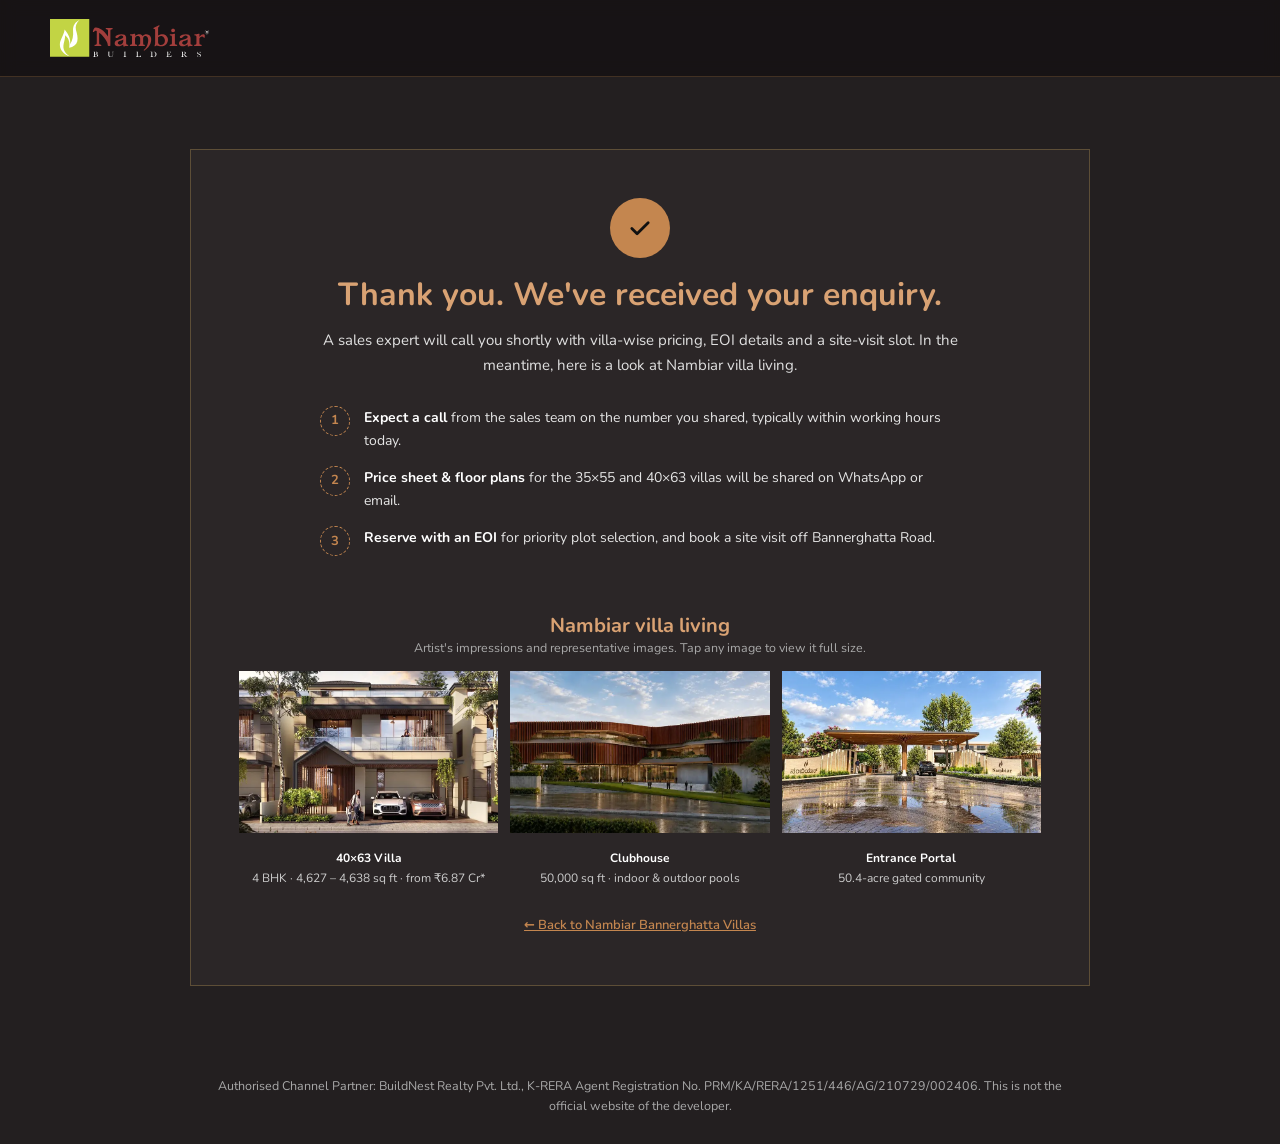
==== commit 4ff3eee5: "Add Google Tag Manager container GTM-PL64RQHR to all pages Co-Authored-By: Claude Opus 5.5 <noreply@" ====
--- a/thank-you.html
+++ b/thank-you.html
@@ -1,11 +1,12 @@
 <!DOCTYPE html>
 <html lang="en-IN" class="theme-timber">
-<head>
+<head><!-- Google Tag Manager --><script>(function(w,d,s,l,i){w[l]=w[l]||[];w[l].push({'gtm.start':new Date().getTime(),event:'gtm.js'});var f=d.getElementsByTagName(s)[0],j=d.createElement(s),dl=l!='dataLayer'?'&l='+l:'';j.async=true;j.src='https://www.googletagmanager.com/gtm.js?id='+i+dl;f.parentNode.insertBefore(j,f);})(window,document,'script','dataLayer','GTM-PL64RQHR');</script><!-- End Google Tag Manager -->
 <meta charset="utf-8">
 <meta name="viewport" content="width=device-width, initial-scale=1, viewport-fit=cover">
 <title>Thank You | Nambiar Bannerghatta Villas</title>
 <meta name="robots" content="noindex, nofollow">
 <meta name="description" content="Thanks for your enquiry about Nambiar Ultra-Luxury Villas, Bannerghatta Road. The sales team will call you shortly with the price sheet, floor plans and EOI details.">
+<link rel="icon" href="favicon.ico" sizes="48x48">
 <link rel="icon" type="image/png" sizes="32x32" href="assets/img/favicon-32x32.png">
 <link rel="apple-touch-icon" sizes="180x180" href="assets/img/apple-touch-icon.png">
 <link rel="stylesheet" href="assets/css/styles.css">
@@ -27,7 +28,7 @@
   })(window.SS_CONFIG && window.SS_CONFIG.gtmId);
 </script>
 </head>
-<body>
+<body><!-- Google Tag Manager (noscript) --><noscript><iframe src="https://www.googletagmanager.com/ns.html?id=GTM-PL64RQHR" height="0" width="0" style="display:none;visibility:hidden"></iframe></noscript><!-- End Google Tag Manager (noscript) -->
 <svg class="sprite" width="0" height="0" aria-hidden="true" focusable="false">
   <symbol id="i-phone" viewBox="0 0 24 24"><path fill="currentColor" d="M6.6 10.8a15.1 15.1 0 0 0 6.6 6.6l2.2-2.2c.3-.3.7-.4 1-.2 1.1.4 2.3.6 3.6.6.6 0 1 .4 1 1V20c0 .6-.4 1-1 1A17 17 0 0 1 3 4c0-.6.4-1 1-1h3.5c.6 0 1 .4 1 1 0 1.3.2 2.5.6 3.6.1.3 0 .7-.2 1z"/></symbol>
   <symbol id="i-wa" viewBox="0 0 24 24"><path fill="currentColor" d="M12 2a10 10 0 0 0-8.6 15.1L2 22l5-1.3A10 10 0 1 0 12 2zm0 18.2c-1.6 0-3.1-.4-4.4-1.2l-.3-.2-3 .8.8-2.9-.2-.3A8.2 8.2 0 1 1 12 20.2zm4.5-6.1c-.2-.1-1.5-.7-1.7-.8-.2-.1-.4-.1-.6.1l-.8 1c-.1.2-.3.2-.5.1a6.7 6.7 0 0 1-3.3-2.9c-.3-.4.2-.4.7-1.4.1-.2 0-.3 0-.5l-.8-1.8c-.2-.5-.4-.4-.6-.4h-.5c-.2 0-.5.1-.7.3-.2.3-.9.9-.9 2.2s.9 2.5 1 2.7c.1.2 1.8 2.8 4.4 3.9 1.6.7 2.3.8 3.1.6.5-.1 1.5-.6 1.7-1.2.2-.6.2-1.1.2-1.2-.1-.1-.3-.2-.5-.3z"/></symbol>
--- a/assets/css/styles.css
+++ b/assets/css/styles.css
@@ -446,3 +446,4 @@
   .hero::after { background: linear-gradient(180deg, rgba(0,0,0,.50) 0%, rgba(0,0,0,.55) 35%, rgba(0,0,0,.70) 65%, rgba(0,0,0,.85) 100%); }
 }
 .hero-strip span { font-size: 13px; letter-spacing: .03em; }
+.loc-pic{margin:0;display:flex;flex-direction:column}.loc-pic button{padding:0;border:0;background:#000;cursor:zoom-in;display:block;width:100%;flex:1}.loc-pic img{width:100%;height:100%;min-height:300px;object-fit:cover}.loc-pic figcaption{margin-top:8px;font-size:11.5px;color:#a9a9a9;text-align:center}.loc-gmap{margin-top:24px;min-height:380px}
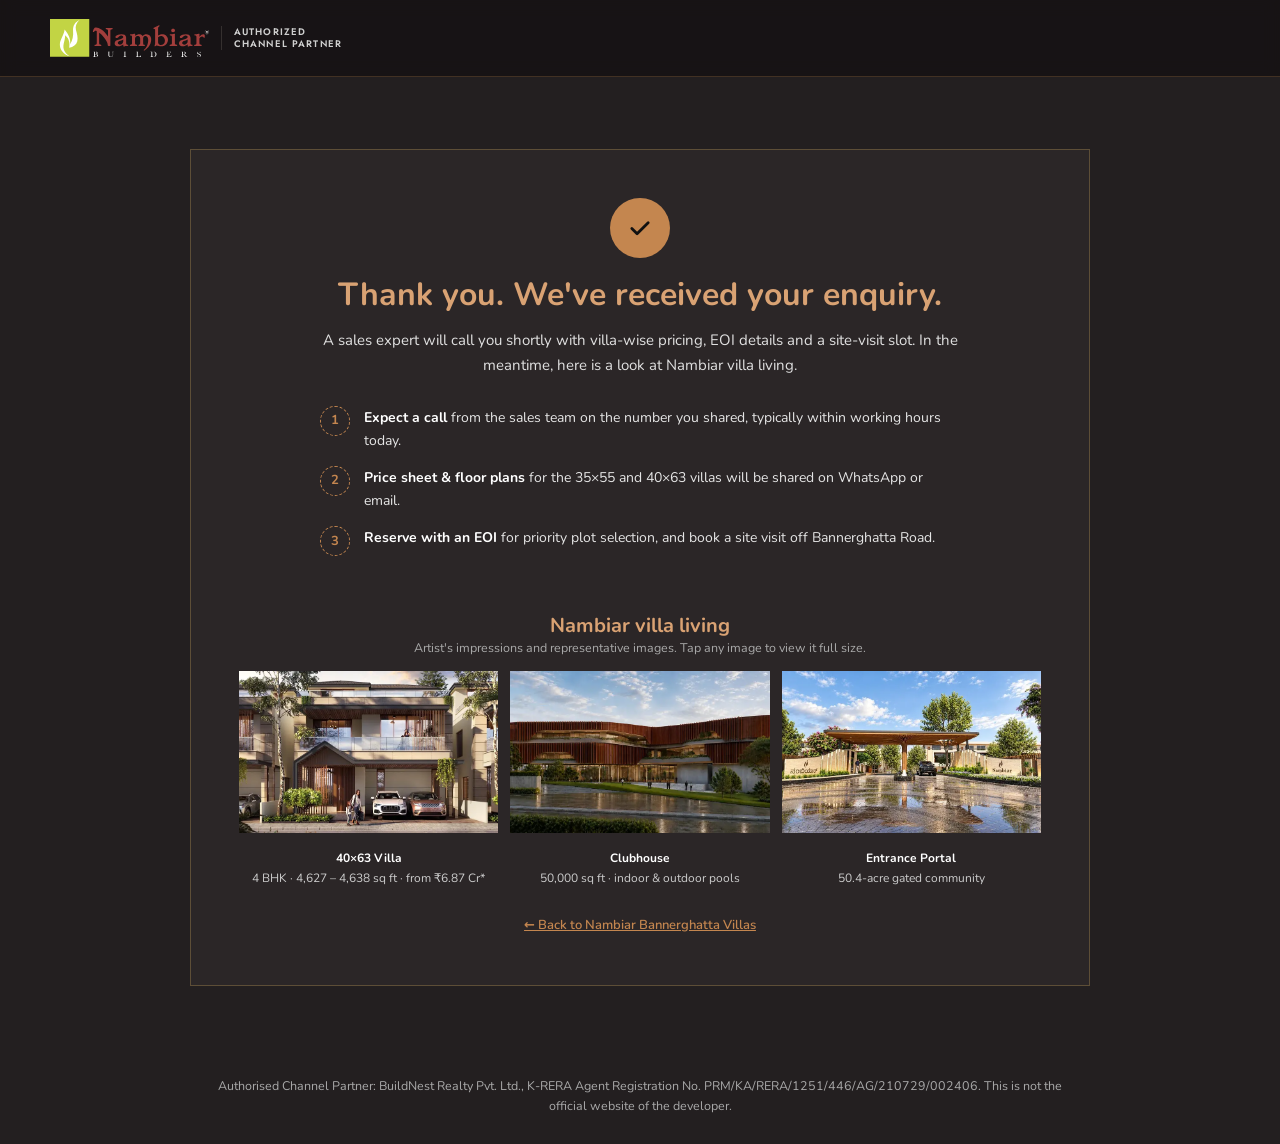
==== commit 88d709b2: "Add Microsoft Clarity (recordings + heatmaps) with form/lead event tags Co-Authored-By: Claude Opus " ====
--- a/thank-you.html
+++ b/thank-you.html
@@ -27,6 +27,11 @@
     (function(w,d,s,l,i){w[l]=w[l]||[];w[l].push({'gtm.start':new Date().getTime(),event:'gtm.js'});var f=d.getElementsByTagName(s)[0],j=d.createElement(s),dl=l!='dataLayer'?'&l='+l:'';j.async=true;j.src='https://www.googletagmanager.com/gtm.js?id='+i+dl;f.parentNode.insertBefore(j,f);})(window,document,'script','dataLayer',id);
   })(window.SS_CONFIG && window.SS_CONFIG.gtmId);
 </script>
+<!-- Microsoft Clarity -->
+<script>(function(c,l,a,r,i,t,y){c[a]=c[a]||function(){(c[a].q=c[a].q||[]).push(arguments)};t=l.createElement(r);t.async=1;t.src="https://www.clarity.ms/tag/"+i;y=l.getElementsByTagName(r)[0];y.parentNode.insertBefore(t,y);})(window,document,"clarity","script","zkn6butf6v");
+/* Mirror form/lead/contact events from the dataLayer into Clarity so recordings can be filtered by them. */
+(function(){var dl=window.dataLayer=window.dataLayer||[],E=/^(form_|lead_|popup_|cta_click|brochure_download|phone_click|whatsapp_click|email_click|click_call|click_whatsapp)/;function wrap(){if(dl.push&&dl.push.__clarity)return;var p=dl.push;var f=function(){for(var k=0;k<arguments.length;k++){var o=arguments[k];if(o&&typeof o.event==="string"&&E.test(o.event)){try{window.clarity("event",o.event)}catch(e){}}}return p.apply(dl,arguments)};f.__clarity=1;dl.push=f}wrap();window.addEventListener("load",wrap);var n=0,t=setInterval(function(){wrap();if(++n>10)clearInterval(t)},1000)})();</script>
+<!-- End Microsoft Clarity -->
 </head>
 <body><!-- Google Tag Manager (noscript) --><noscript><iframe src="https://www.googletagmanager.com/ns.html?id=GTM-PL64RQHR" height="0" width="0" style="display:none;visibility:hidden"></iframe></noscript><!-- End Google Tag Manager (noscript) -->
 <svg class="sprite" width="0" height="0" aria-hidden="true" focusable="false">
--- a/assets/css/styles.css
+++ b/assets/css/styles.css
@@ -333,7 +333,8 @@
 .fp-grid.is-unlocked .fp-img img { filter: none; opacity: 1; }
 .fp-grid.is-unlocked .fp-lockbtn { display: none; }
 
-@media (max-width: 1440px) and (min-width: 1260px) { .brand-cp { display: none; } }
+@media (min-width: 1260px) { .brand { margin-right: 24px; } }
+@media (max-width: 1440px) and (min-width: 1260px) { .site-nav { gap: 18px; } .brand-cp { font-size: 9.5px; letter-spacing: .12em; padding-left: 12px; } .brand { gap: 12px; } }
 .hdr-cta .btn-gold, .hdr-cta .btn-line { white-space: nowrap; }
 
 /* ---------- thank-you page ---------- */
